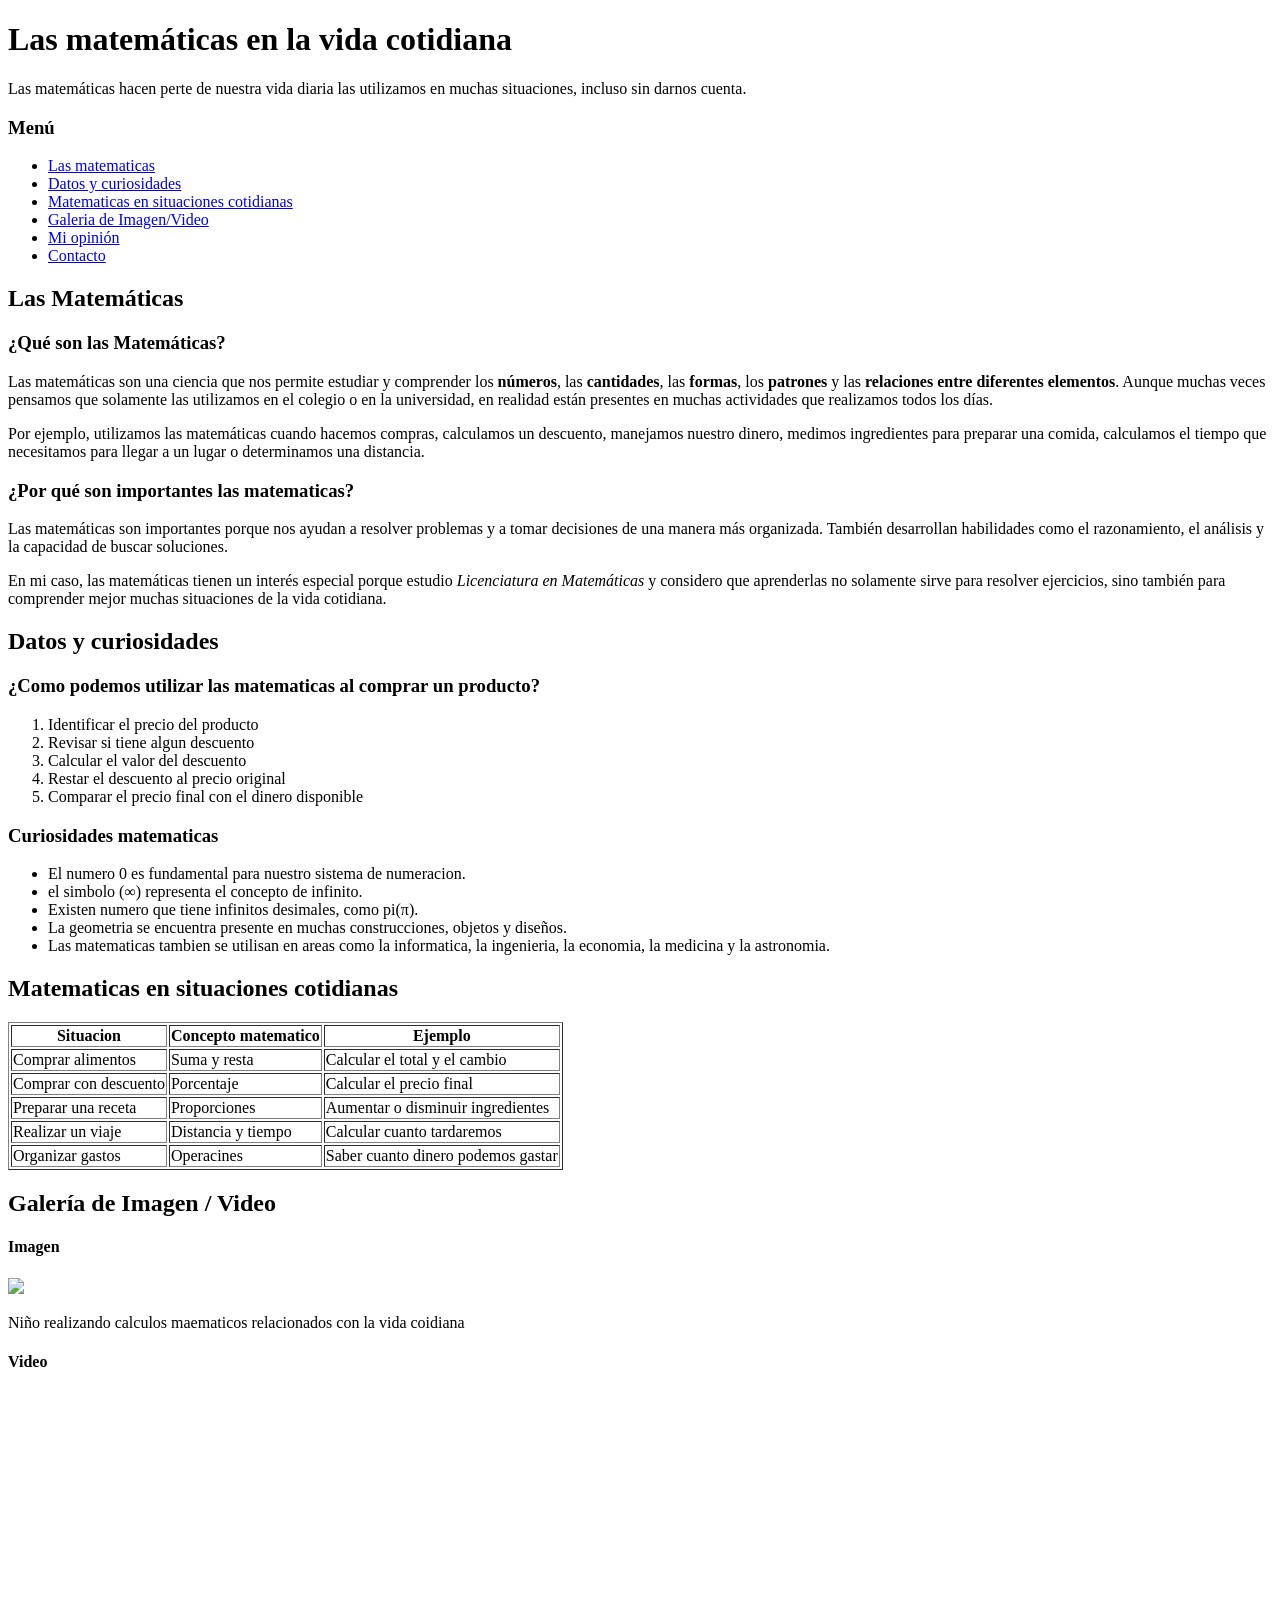
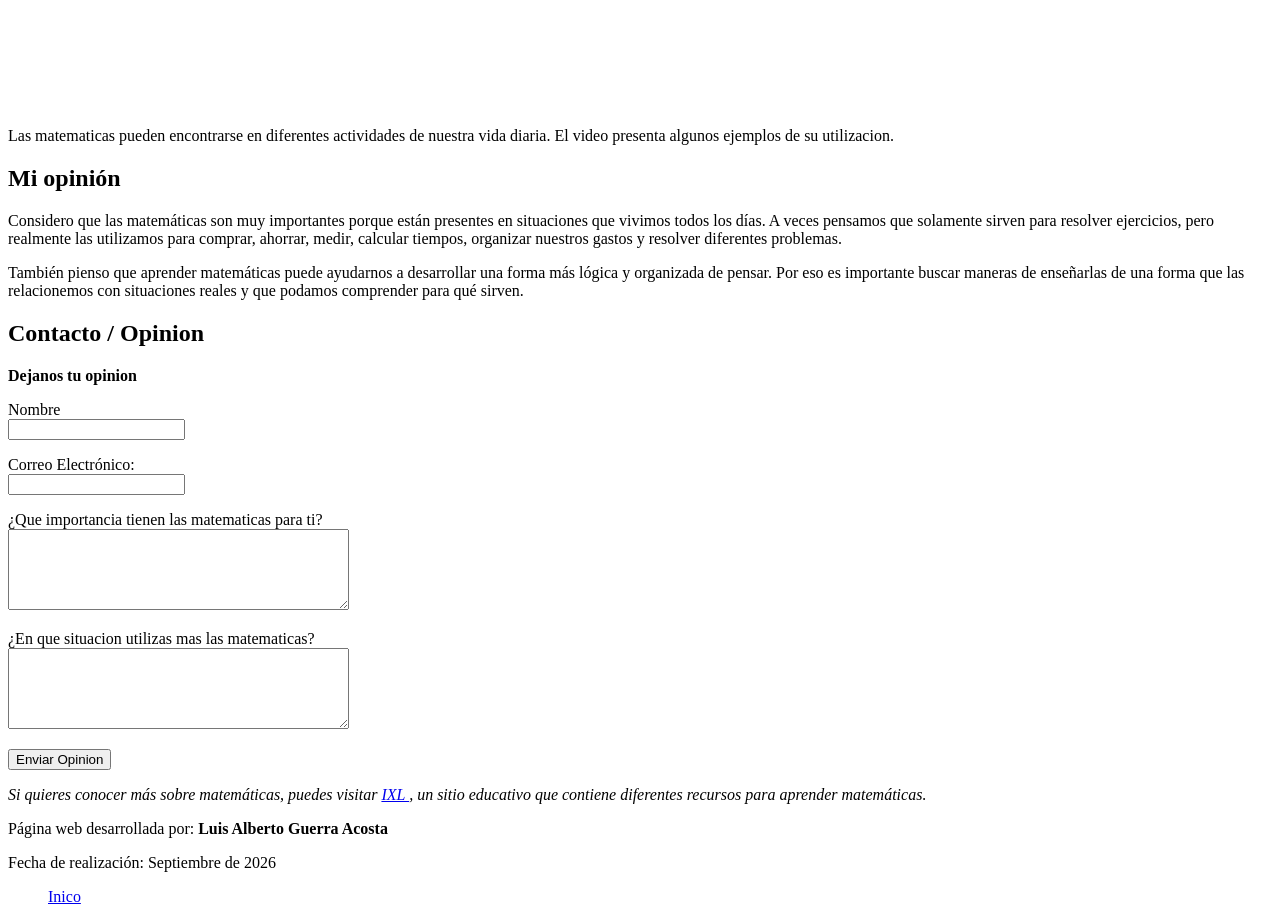
==== index.html @ f4618cf6 "primer commit en git" ====
<!DOCTYPE html>
<html lang="es">
<head>
    <meta charset="UTF-8">
    <meta name="viewport" content="width=device-width, initial-scale=1.0">
    <title>Las matemáticas en la vida cotidiana</title>
</head>
<body>

    <header>
        <section id="inicio"></section>
        <h1>Las matemáticas en la vida cotidiana</h1>
        <p>Las matemáticas hacen perte de nuestra vida diaria  las utilizamos en muchas situaciones, incluso sin darnos cuenta.</p>
    </section>
    </header>

    <h3>Menú</h3>
    <nav>
        <ul>
            <li><a href="#matematicas">Las matematicas</a></li>
            <li><a href="#datos-curiosidades">Datos y curiosidades</a></li>
            <li><a href="#situaciones-cotidianas">Matematicas en situaciones cotidianas</a></li>
            <li><a href="#galeria">Galeria de Imagen/Video</a></li>
            <li><a href="#opinion">Mi opinión</a></li>
            <li><a href="#contacto">Contacto</a></li>
        </ul>
    </nav>

    <main>

        <section id="matematicas">
            <h2>Las Matemáticas</h2>
            <h3>¿Qué son las Matemáticas?</h3>
            <p>
                Las matemáticas son una ciencia que nos permite estudiar y comprender los <strong>números</strong>, las <strong>cantidades</strong>, las <strong>formas</strong>, los <strong>patrones</strong> y las <strong>relaciones entre diferentes elementos</strong>. Aunque muchas veces pensamos que solamente las utilizamos en el colegio o en la universidad, en realidad están presentes en muchas actividades que realizamos todos los días. 
            </p>
            <p>
                Por ejemplo, utilizamos las matemáticas cuando hacemos compras, calculamos un descuento, manejamos nuestro dinero, medimos ingredientes para preparar una comida, calculamos el tiempo que necesitamos para llegar a un lugar o determinamos una distancia.
            </p>
            <h3>¿Por qué son importantes las matematicas?</h3>
            <p>
                Las matemáticas son importantes porque nos ayudan a resolver problemas y a tomar decisiones de una manera más organizada. También desarrollan habilidades como el razonamiento, el análisis y la capacidad de buscar soluciones.
            </p>
            <p>
                En mi caso, las matemáticas tienen un interés especial porque estudio <em>Licenciatura en Matemáticas</em> y considero que aprenderlas no solamente sirve para resolver ejercicios, sino también para comprender mejor muchas situaciones de la vida cotidiana.
            </p>
        </section>

        <section id="datos-curiosidades">
            <h2>Datos y curiosidades</h2>
            
            <h3>¿Como podemos utilizar las matematicas al comprar un producto?</h3>
            <ol>
                <li>Identificar el precio del producto</li>
                <li>Revisar si tiene algun descuento</li>
                <li>Calcular el valor del descuento</li>
                <li>Restar el descuento al precio original</li>
                <li>Comparar el precio final con el dinero disponible</li>
            </ol>

            <h3>Curiosidades matematicas</h3>
            <ul>
                <li>El numero 0 es fundamental para nuestro sistema de numeracion.</li>
                <li>el simbolo (∞) representa el concepto de infinito. </li>
                <li>Existen numero que tiene infinitos desimales, como pi(π).</li>
                <li>La geometria se encuentra presente en muchas construcciones, objetos y diseños.</li>
                <li>Las matematicas tambien se utilisan en areas como la informatica, la ingenieria, la economia, la medicina y la astronomia.</li>
            </ul>
        </section>

        <section id="situaciones-cotidianas">
            <h2>Matematicas en situaciones cotidianas</h2>
            <table border="1">
                <thead>
                    <tr>
                        <th>Situacion</th>
                        <th>Concepto matematico</th>
                        <th>Ejemplo</th>
                    </tr>
                </thead>
                <tbody>
                    <tr>
                        <td>Comprar alimentos</td>
                        <td>Suma y resta</td>
                        <td>Calcular el total y el cambio</td>
                    </tr>
                    <tr>
                        <td>Comprar con descuento</td>
                        <td>Porcentaje</td>
                        <td>Calcular el precio final</td>
                    </tr>
                    <tr>
                        <td>Preparar una receta</td>
                        <td>Proporciones</td>
                        <td>Aumentar o disminuir ingredientes</td>
                    </tr>
                    <tr>
                        <td>Realizar un viaje</td>
                        <td>Distancia y tiempo</td>
                        <td>Calcular cuanto tardaremos</td>
                    </tr>
                    <tr>
                        <td>Organizar gastos</td>
                        <td>Operacines</td>
                        <td>Saber cuanto dinero podemos gastar</td>
                    </tr>
                </tbody>
            </table>
        </section>
        
        <section id="galeria">
            <h2>Galería de Imagen / Video</h2>
            <h4>Imagen</h4>
            <img src="https://encrypted-tbn0.gstatic.com/images?q=tbn:ANd9GcQTBYjek2lOp3gdE9BRuTUrWnIwNMFb_z7ksllYJTNccIp-qFs8Zt4DEMI&s=10">
            <p>Niño realizando calculos maematicos relacionados con la vida coidiana</p>
            <h4>Video</h4>
            <iframe width="560" height="315" src="https://www.youtube.com/embed/IdCP6RiQa4k?si=RLOmtz_naejGsRRT" title="YouTube video player" frameborder="0" allow="accelerometer; autoplay; clipboard-write; encrypted-media; gyroscope; picture-in-picture; web-share" referrerpolicy="strict-origin-when-cross-origin" allowfullscreen></iframe>
            <p>Las matematicas pueden encontrarse en diferentes actividades de nuestra vida diaria. El video presenta algunos ejemplos de su utilizacion.</p>

            
        </section>

        <section id="opinion">
            <h2>Mi opinión</h2>
            <p>Considero que las matemáticas son muy importantes porque están presentes en situaciones que vivimos todos los días. A veces pensamos que solamente sirven para resolver ejercicios, pero realmente las utilizamos para comprar, ahorrar, medir, calcular tiempos, organizar nuestros gastos y resolver diferentes problemas.</p>
            <p>También pienso que aprender matemáticas puede ayudarnos a desarrollar una forma más lógica y organizada de pensar. Por eso es importante buscar maneras de enseñarlas de una forma que las relacionemos con situaciones reales y que podamos comprender para qué sirven.</p>
        </section>

        <section id="contacto">
            <h2>Contacto / Opinion</h2>
            <p><strong>Dejanos tu opinion</strong></p>
            
            <form action="#" method="POST">
                <p>
                    <label for="usuario-nombre">Nombre</label><br>
                    <input type="text" id="usuario-nombre" name="usuario-nombre" required>
                </p>
                
                <p>
                    <label for="usuario-correo">Correo Electrónico:</label><br>
                    <input type="email" id="usuario-correo" name="usuario-correo" required>
                </p>
                
                <p>
                    <label for="usuario-opinion">¿Que importancia tienen las matematicas para ti?</label><br>
                    <textarea id="usuario-opinion" name="usuario-opinion" rows="5" cols="40" required></textarea>
                </p>

                <p>
                    <label for="usuario-opinion">¿En que situacion utilizas mas las matematicas?</label><br>
                    <textarea id="usuario-opinion" name="usuario-opinion" rows="5" cols="40" required></textarea>
                </p>
                
                <p>
                    <button type="submit">Enviar Opinion</button>
                </p>
            </form>
            <p><em>
                Si quieres conocer más sobre matemáticas, puedes visitar
                <a href="https://www.google.com/aclk?sa=L&pf=1&ai=DChsSEwihm6H0r4yXAxVHnloFHTjuHoEYACICCAEQAhoCdnU&co=1&ase=2&gclid=EAIaIQobChMIoZuh9K-MlwMVR55aBR047h6BEAAYASAAEgJ6L_D_BwE&cid=[base64]&cce=2&category=acrcp_v1_32&sig=AOD64_2_g6_I3vc7ZQP6vCW3dTwSYPIGlg&q&nis=4&adurl=https://la.ixl.com/?partner%3Dgoogle%26campaign%3D1451473666%26adGroup%3D55382888566%26gad_source%3D1%26gad_campaignid%3D1451473666%26gbraid%3D0AAAAADrr3AqiEtI-cQdWERj9fUlDbMawE%26gclid%3DEAIaIQobChMIoZuh9K-MlwMVR55aBR047h6BEAAYASAAEgJ6L_D_BwE&ved=2ahUKEwjs9pv0r4yXAxViSDABHdmYBlwQ0Qx6BAgaEAE" target="_blank">
                    IXL
                </a>,
                un sitio educativo que contiene diferentes recursos para
                aprender matemáticas.
            </em></p>
        </section>

    </main>

    <footer>
        <p>Página web desarrollada por: <strong>Luis Alberto Guerra Acosta</strong></p>
        <p>Fecha de realización: Septiembre de 2026</p>
    </footer>

    <nav>
        <ul>
            <a href="#inicio">Inico</a>
        </ul>
    </nav>
</body>
</html>
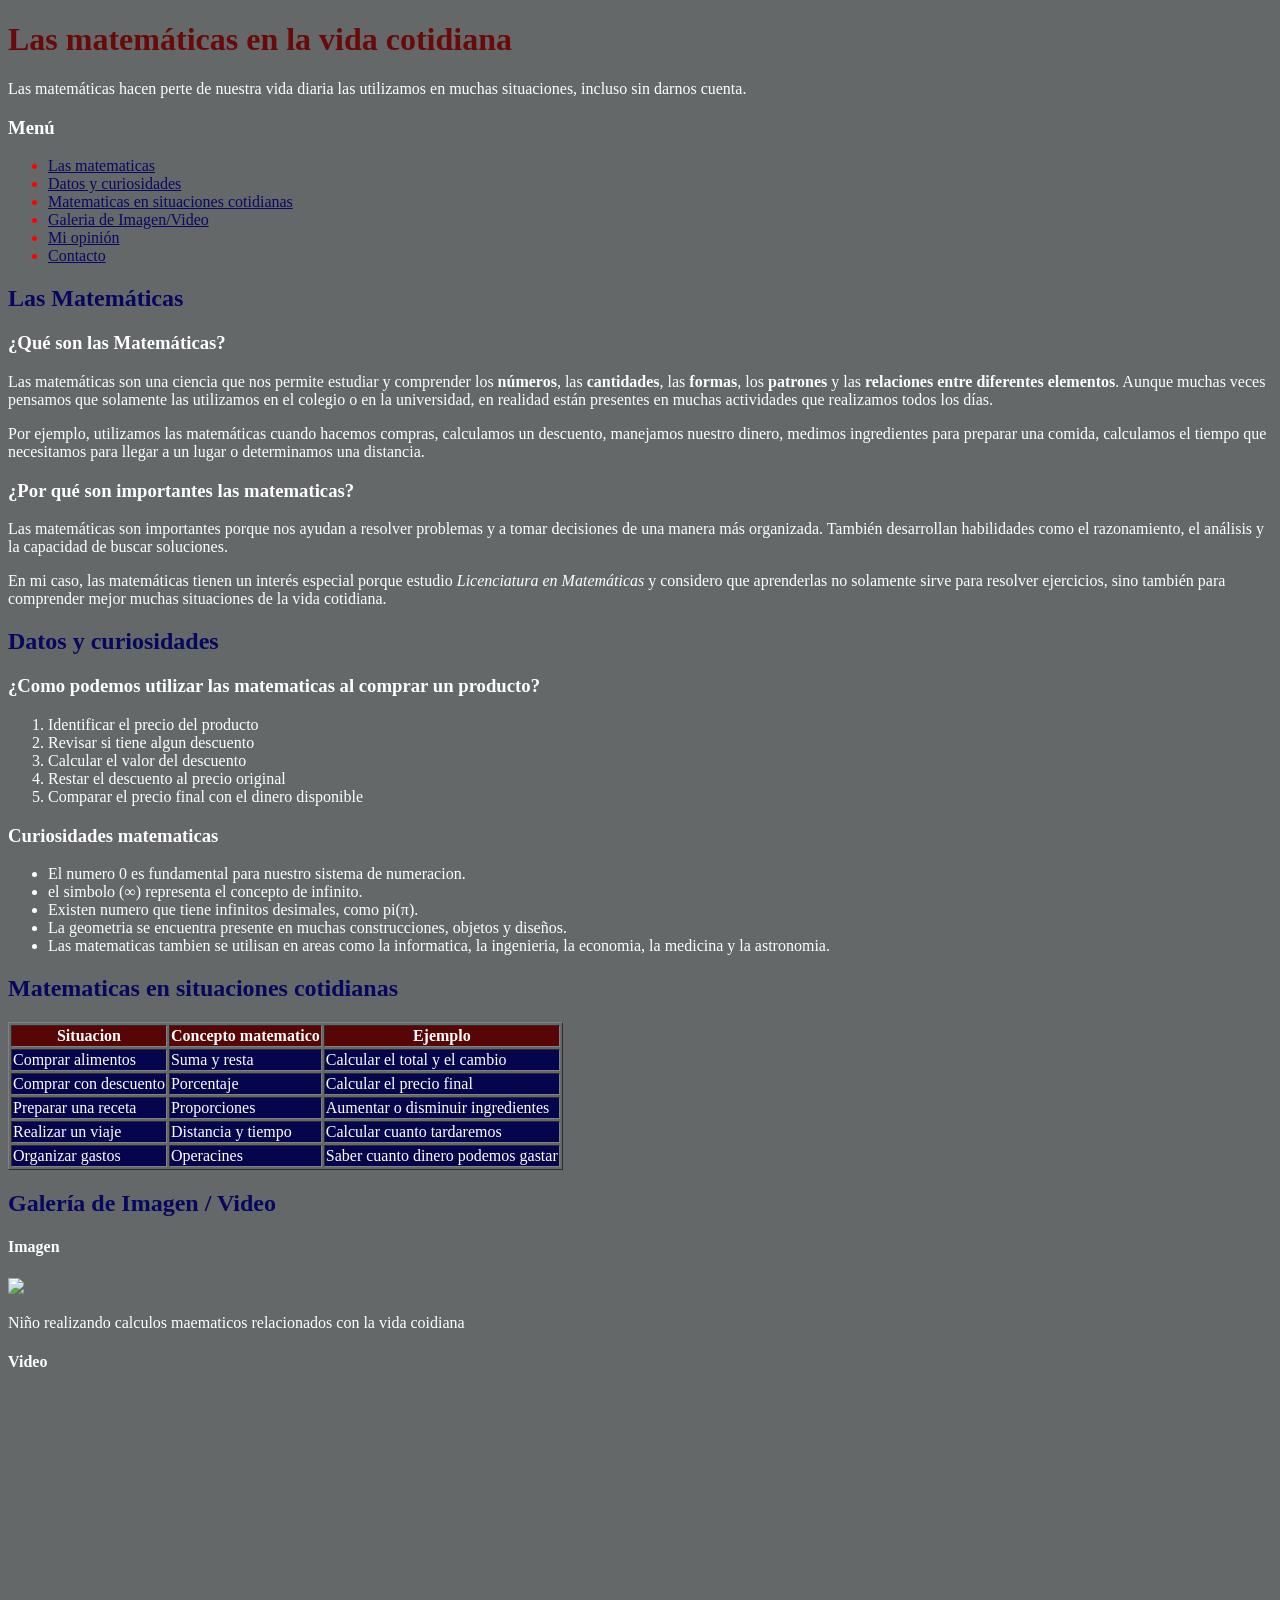
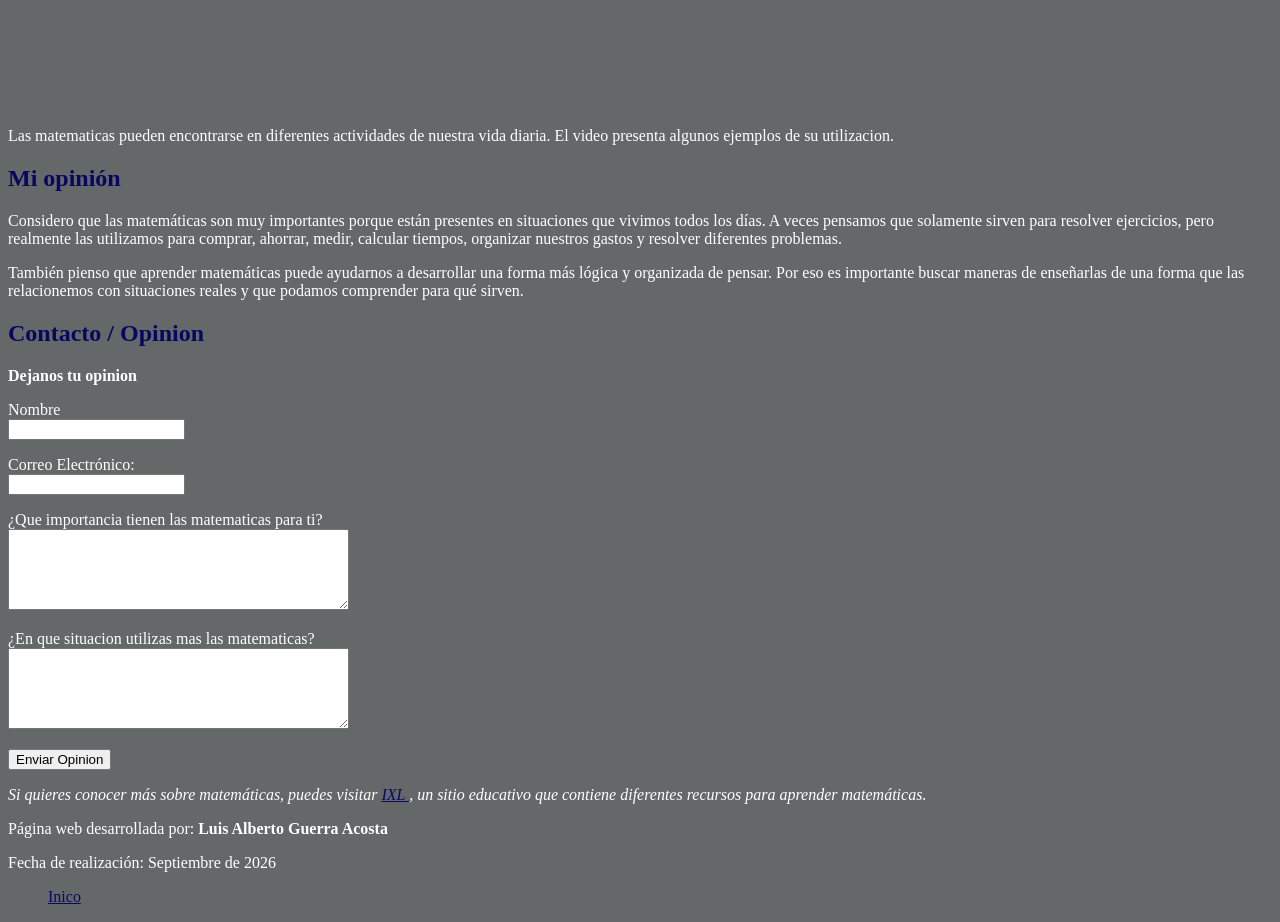
==== commit 6974df4b: "pagina con cambio de colores en css" ====
--- a/index.html
+++ b/index.html
@@ -3,6 +3,7 @@
 <head>
     <meta charset="UTF-8">
     <meta name="viewport" content="width=device-width, initial-scale=1.0">
+    <link rel="stylesheet" href="style/sheet.css">
     <title>Las matemáticas en la vida cotidiana</title>
 </head>
 <body>
--- a/style/sheet.css
+++ b/style/sheet.css
@@ -0,0 +1,26 @@
+body {
+    background-color: rgb(100, 104, 105);
+    color: white;
+}
+
+nav {
+    color:rgb(255, 0, 0)
+}
+    a {
+        color: rgb(10, 9, 99)
+}
+
+h1 {
+    color: rgb(105, 10, 10);
+}
+h2{
+    color: rgb(7, 7, 95);
+}
+
+thead {
+    background-color: rgb(88, 5, 5);
+}
+
+tbody {
+    background-color: rgb(5, 5, 78);
+}
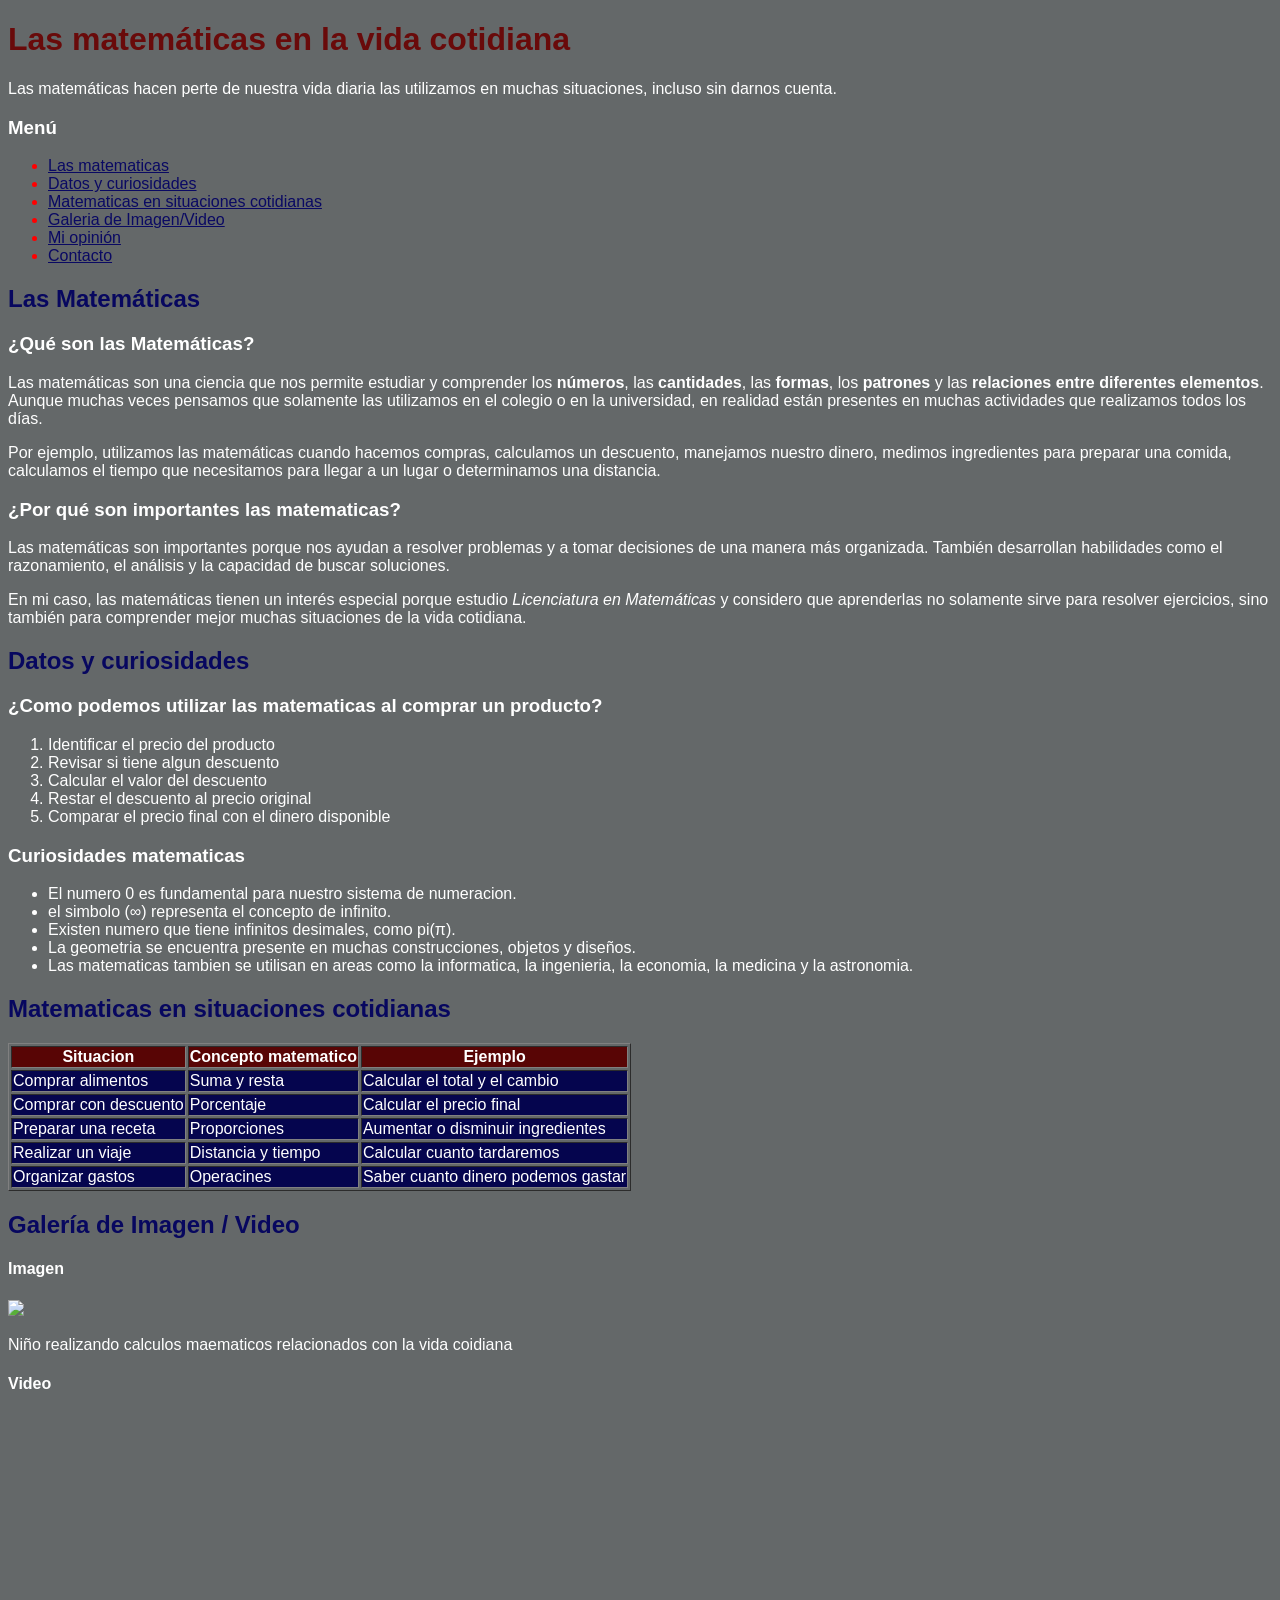
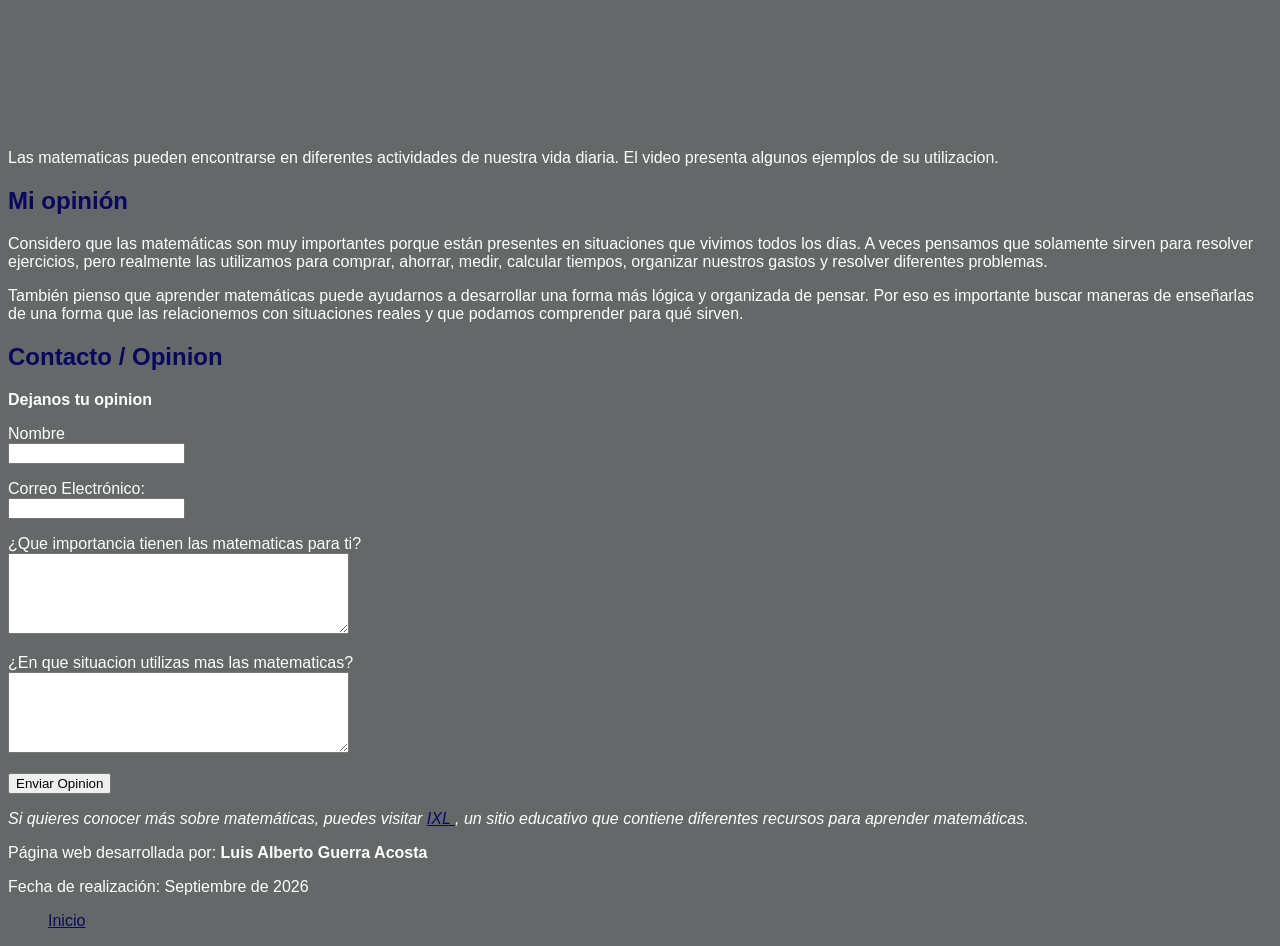
==== commit ddc7a960: "las matematicas" ====
--- a/index.html
+++ b/index.html
@@ -175,7 +175,7 @@
 
     <nav>
         <ul>
-            <a href="#inicio">Inico</a>
+            <a href="#inicio">Inicio</a>
         </ul>
     </nav>
 </body>
--- a/style/sheet.css
+++ b/style/sheet.css
@@ -1,6 +1,7 @@
 body {
     background-color: rgb(100, 104, 105);
     color: white;
+    font-family: Arial, Helvetica, sans-serif;
 }
 
 nav {
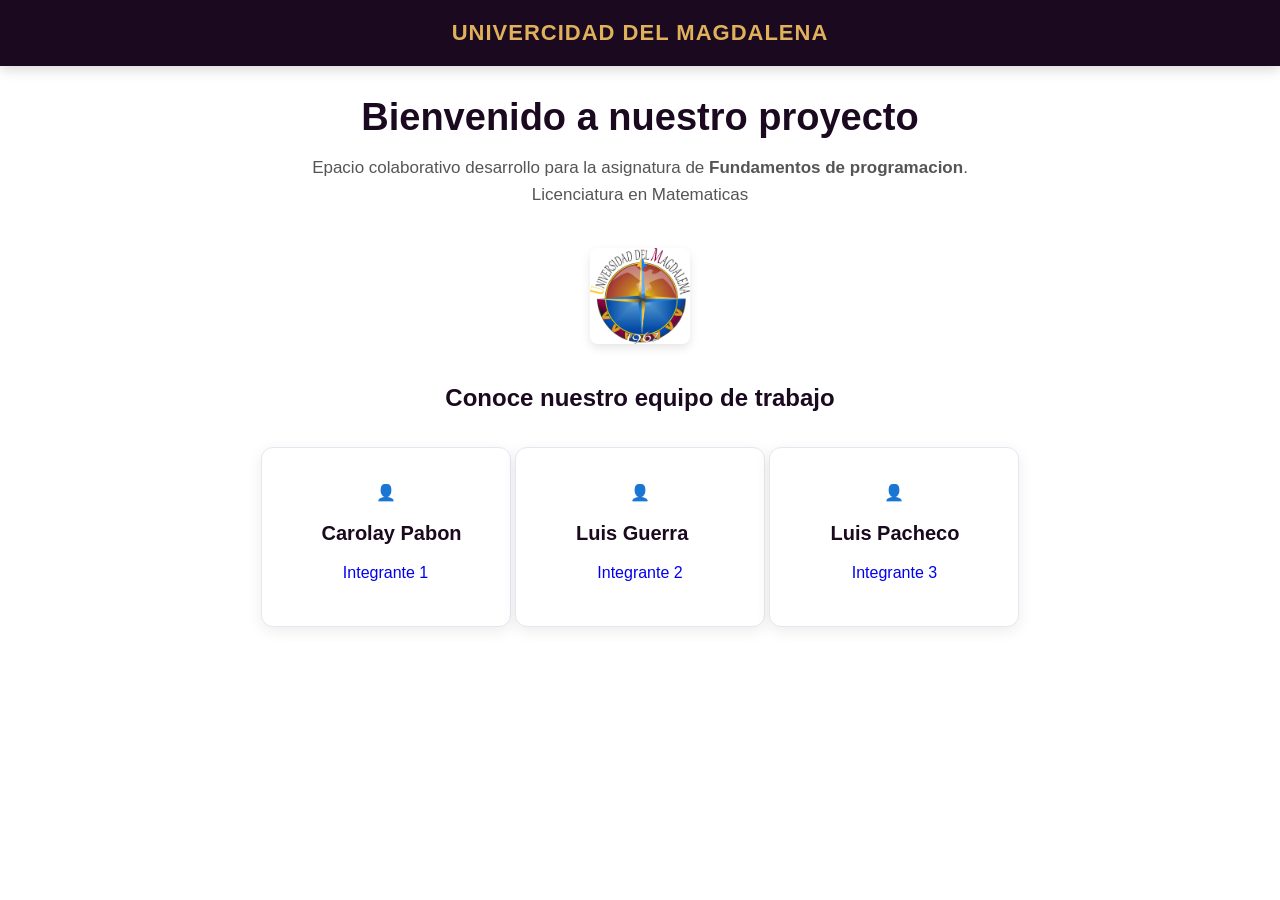
==== commit 8a43f89d: "guardo archivos antes de cambiar de rama" ====
--- a/index.html
+++ b/index.html
@@ -1,182 +1,49 @@
 <!DOCTYPE html>
 <html lang="es">
-<head>
-    <meta charset="UTF-8">
-    <meta name="viewport" content="width=device-width, initial-scale=1.0">
-    <link rel="stylesheet" href="style/sheet.css">
-    <title>Las matemáticas en la vida cotidiana</title>
-</head>
-<body>
+    <head>
+         <meta charset="UTF-8">
+         <meta name="viewport" content="width=device-width, initial-scale=1.0">
+         <title>Proyecto en colaboracion</title>
+         <link rel="stylesheet" href="estilos.css">
+        <nav class="nav-portada">
+            <div class="bloque-logo">
+                <a href="index.html" class="link-logo">Univercidad del Magdalena</a>
+         </div>
+        </nav>
+    </head>
+    <body class="body-portada">
+            <header class="hero-portada">
+                <h1 class="titulo-principal"> Bienvenido a nuestro proyecto</h1>
+                <p class="subtitulo-principal">
+                    Epacio colaborativo desarrollo para la asignatura de <strong>Fundamentos de programacion</strong>.<br>
+                    Licenciatura en Matematicas
+                </p>
+            </header>
+                <img src="imag/Escudo_unimag_sm.png" class="menu-icono" alt="">
+        <main class="seccion-integrantes">
+                 <h2 class="titulo-bloque">Conoce nuestro equipo de trabajo</h2>
 
-    <header>
-        <section id="inicio"></section>
-        <h1>Las matemáticas en la vida cotidiana</h1>
-        <p>Las matemáticas hacen perte de nuestra vida diaria  las utilizamos en muchas situaciones, incluso sin darnos cuenta.</p>
-    </section>
-    </header>
+            <div class="grid-targetas">
+                <a href="matematicas.html" class="tarjeta-individual">
+                    <div class="icono-targeta">👤</div>
+                     <h3>Carolay Pabon</h3>
+                    <span class="btn-targeta">Integrante 1</span>
+                 </a> 
 
-    <h3>Menú</h3>
-    <nav>
-        <ul>
-            <li><a href="#matematicas">Las matematicas</a></li>
-            <li><a href="#datos-curiosidades">Datos y curiosidades</a></li>
-            <li><a href="#situaciones-cotidianas">Matematicas en situaciones cotidianas</a></li>
-            <li><a href="#galeria">Galeria de Imagen/Video</a></li>
-            <li><a href="#opinion">Mi opinión</a></li>
-            <li><a href="#contacto">Contacto</a></li>
-        </ul>
-    </nav>
+                <a href="las-matematicas.html" class="tarjeta-individual">
+                    <div class="icono-targeta">👤</div>
+                    <h3>Luis Guerra</h3>
+                    <span class="btn-targeta">Integrante 2</span>
+                 </a> 
 
-    <main>
+                <a href="luispacheco.html" class="tarjeta-individual">
+                    <div class="icono-targeta">👤</div>
+                    <h3>Luis Pacheco</h3>
+                    <span class="btn-targeta">Integrante 3</span>
+                </a> 
+             </div>
 
-        <section id="matematicas">
-            <h2>Las Matemáticas</h2>
-            <h3>¿Qué son las Matemáticas?</h3>
-            <p>
-                Las matemáticas son una ciencia que nos permite estudiar y comprender los <strong>números</strong>, las <strong>cantidades</strong>, las <strong>formas</strong>, los <strong>patrones</strong> y las <strong>relaciones entre diferentes elementos</strong>. Aunque muchas veces pensamos que solamente las utilizamos en el colegio o en la universidad, en realidad están presentes en muchas actividades que realizamos todos los días. 
-            </p>
-            <p>
-                Por ejemplo, utilizamos las matemáticas cuando hacemos compras, calculamos un descuento, manejamos nuestro dinero, medimos ingredientes para preparar una comida, calculamos el tiempo que necesitamos para llegar a un lugar o determinamos una distancia.
-            </p>
-            <h3>¿Por qué son importantes las matematicas?</h3>
-            <p>
-                Las matemáticas son importantes porque nos ayudan a resolver problemas y a tomar decisiones de una manera más organizada. También desarrollan habilidades como el razonamiento, el análisis y la capacidad de buscar soluciones.
-            </p>
-            <p>
-                En mi caso, las matemáticas tienen un interés especial porque estudio <em>Licenciatura en Matemáticas</em> y considero que aprenderlas no solamente sirve para resolver ejercicios, sino también para comprender mejor muchas situaciones de la vida cotidiana.
-            </p>
-        </section>
+        </main>
 
-        <section id="datos-curiosidades">
-            <h2>Datos y curiosidades</h2>
-            
-            <h3>¿Como podemos utilizar las matematicas al comprar un producto?</h3>
-            <ol>
-                <li>Identificar el precio del producto</li>
-                <li>Revisar si tiene algun descuento</li>
-                <li>Calcular el valor del descuento</li>
-                <li>Restar el descuento al precio original</li>
-                <li>Comparar el precio final con el dinero disponible</li>
-            </ol>
-
-            <h3>Curiosidades matematicas</h3>
-            <ul>
-                <li>El numero 0 es fundamental para nuestro sistema de numeracion.</li>
-                <li>el simbolo (∞) representa el concepto de infinito. </li>
-                <li>Existen numero que tiene infinitos desimales, como pi(π).</li>
-                <li>La geometria se encuentra presente en muchas construcciones, objetos y diseños.</li>
-                <li>Las matematicas tambien se utilisan en areas como la informatica, la ingenieria, la economia, la medicina y la astronomia.</li>
-            </ul>
-        </section>
-
-        <section id="situaciones-cotidianas">
-            <h2>Matematicas en situaciones cotidianas</h2>
-            <table border="1">
-                <thead>
-                    <tr>
-                        <th>Situacion</th>
-                        <th>Concepto matematico</th>
-                        <th>Ejemplo</th>
-                    </tr>
-                </thead>
-                <tbody>
-                    <tr>
-                        <td>Comprar alimentos</td>
-                        <td>Suma y resta</td>
-                        <td>Calcular el total y el cambio</td>
-                    </tr>
-                    <tr>
-                        <td>Comprar con descuento</td>
-                        <td>Porcentaje</td>
-                        <td>Calcular el precio final</td>
-                    </tr>
-                    <tr>
-                        <td>Preparar una receta</td>
-                        <td>Proporciones</td>
-                        <td>Aumentar o disminuir ingredientes</td>
-                    </tr>
-                    <tr>
-                        <td>Realizar un viaje</td>
-                        <td>Distancia y tiempo</td>
-                        <td>Calcular cuanto tardaremos</td>
-                    </tr>
-                    <tr>
-                        <td>Organizar gastos</td>
-                        <td>Operacines</td>
-                        <td>Saber cuanto dinero podemos gastar</td>
-                    </tr>
-                </tbody>
-            </table>
-        </section>
-        
-        <section id="galeria">
-            <h2>Galería de Imagen / Video</h2>
-            <h4>Imagen</h4>
-            <img src="https://encrypted-tbn0.gstatic.com/images?q=tbn:ANd9GcQTBYjek2lOp3gdE9BRuTUrWnIwNMFb_z7ksllYJTNccIp-qFs8Zt4DEMI&s=10">
-            <p>Niño realizando calculos maematicos relacionados con la vida coidiana</p>
-            <h4>Video</h4>
-            <iframe width="560" height="315" src="https://www.youtube.com/embed/IdCP6RiQa4k?si=RLOmtz_naejGsRRT" title="YouTube video player" frameborder="0" allow="accelerometer; autoplay; clipboard-write; encrypted-media; gyroscope; picture-in-picture; web-share" referrerpolicy="strict-origin-when-cross-origin" allowfullscreen></iframe>
-            <p>Las matematicas pueden encontrarse en diferentes actividades de nuestra vida diaria. El video presenta algunos ejemplos de su utilizacion.</p>
-
-            
-        </section>
-
-        <section id="opinion">
-            <h2>Mi opinión</h2>
-            <p>Considero que las matemáticas son muy importantes porque están presentes en situaciones que vivimos todos los días. A veces pensamos que solamente sirven para resolver ejercicios, pero realmente las utilizamos para comprar, ahorrar, medir, calcular tiempos, organizar nuestros gastos y resolver diferentes problemas.</p>
-            <p>También pienso que aprender matemáticas puede ayudarnos a desarrollar una forma más lógica y organizada de pensar. Por eso es importante buscar maneras de enseñarlas de una forma que las relacionemos con situaciones reales y que podamos comprender para qué sirven.</p>
-        </section>
-
-        <section id="contacto">
-            <h2>Contacto / Opinion</h2>
-            <p><strong>Dejanos tu opinion</strong></p>
-            
-            <form action="#" method="POST">
-                <p>
-                    <label for="usuario-nombre">Nombre</label><br>
-                    <input type="text" id="usuario-nombre" name="usuario-nombre" required>
-                </p>
-                
-                <p>
-                    <label for="usuario-correo">Correo Electrónico:</label><br>
-                    <input type="email" id="usuario-correo" name="usuario-correo" required>
-                </p>
-                
-                <p>
-                    <label for="usuario-opinion">¿Que importancia tienen las matematicas para ti?</label><br>
-                    <textarea id="usuario-opinion" name="usuario-opinion" rows="5" cols="40" required></textarea>
-                </p>
-
-                <p>
-                    <label for="usuario-opinion">¿En que situacion utilizas mas las matematicas?</label><br>
-                    <textarea id="usuario-opinion" name="usuario-opinion" rows="5" cols="40" required></textarea>
-                </p>
-                
-                <p>
-                    <button type="submit">Enviar Opinion</button>
-                </p>
-            </form>
-            <p><em>
-                Si quieres conocer más sobre matemáticas, puedes visitar
-                <a href="https://www.google.com/aclk?sa=L&pf=1&ai=DChsSEwihm6H0r4yXAxVHnloFHTjuHoEYACICCAEQAhoCdnU&co=1&ase=2&gclid=EAIaIQobChMIoZuh9K-MlwMVR55aBR047h6BEAAYASAAEgJ6L_D_BwE&cid=[base64]&cce=2&category=acrcp_v1_32&sig=AOD64_2_g6_I3vc7ZQP6vCW3dTwSYPIGlg&q&nis=4&adurl=https://la.ixl.com/?partner%3Dgoogle%26campaign%3D1451473666%26adGroup%3D55382888566%26gad_source%3D1%26gad_campaignid%3D1451473666%26gbraid%3D0AAAAADrr3AqiEtI-cQdWERj9fUlDbMawE%26gclid%3DEAIaIQobChMIoZuh9K-MlwMVR55aBR047h6BEAAYASAAEgJ6L_D_BwE&ved=2ahUKEwjs9pv0r4yXAxViSDABHdmYBlwQ0Qx6BAgaEAE" target="_blank">
-                    IXL
-                </a>,
-                un sitio educativo que contiene diferentes recursos para
-                aprender matemáticas.
-            </em></p>
-        </section>
-
-    </main>
-
-    <footer>
-        <p>Página web desarrollada por: <strong>Luis Alberto Guerra Acosta</strong></p>
-        <p>Fecha de realización: Septiembre de 2026</p>
-    </footer>
-
-    <nav>
-        <ul>
-            <a href="#inicio">Inicio</a>
-        </ul>
-    </nav>
-</body>
+    </body>
 </html>
--- a/estilos.css
+++ b/estilos.css
@@ -0,0 +1,535 @@
+* {
+    padding: 0;
+    margin: 0;
+    box-sizing: border-box;
+    text-decoration: none;
+    list-style: none;
+}
+
+body {
+    font-family: Arial, Helvetica, sans-serif;
+}
+
+.container {
+    max-width: 1200px;
+    margin: 0 auto;
+}
+
+.container {
+    min-height: 80px;
+    background: linear-gradient(
+        90deg,
+        rgb(2, 3, 82) 0%,
+        rgba(66, 2, 2, 0.89) 70%
+
+    );
+}
+
+.menu {
+    position: absolute;
+    top: 10px;
+    left: 0;
+    right: 0;
+    display: flex;
+    align-items: center;
+    justify-content: space-between;
+}
+
+.logo {
+    padding-left: 10px;
+    font-size: 25px;
+    color: white;
+    text-transform: uppercase;
+    font-weight: bold;
+    transition: color 0.3s ease;
+}
+.logo:hover {
+    color: goldenrod;
+}
+
+.menu .navbar ul li {
+position: relative;
+float: left;
+}
+
+.menu .navbar ul li a {
+    font-size: 18px;
+    padding: 20px;
+    color: white;
+    display: block;
+    font-weight: bold;
+}
+
+.menu .navbar ul li a:hover {
+    color: goldenrod;
+}
+
+#menu {
+    display: none;
+}
+
+.menu-icono {
+    width: 100px;
+}
+
+.menu label {
+    cursor: pointer;
+    display: none;
+}
+
+
+h1 {
+    margin: 40px auto 20px auto;
+    text-align: center;
+    }
+
+h2 {
+    text-align: center !important;
+    margin: 30px auto 15px auto;
+    padding: 0 20px !important;
+    font-size: 24px !important;
+    float: none;
+    clear: both !important;
+}
+
+    .p1 .p2, h3, p {
+        display: block !important;
+        float: none !important;
+        clear: both !important;
+        margin: 15px auto !important;
+        padding-left: 35px;
+        padding-right: 20px;
+        max-width: 900px !important;
+        text-align: justify !important;
+        line-height:  1.6 !important;
+    }
+
+@media(max-width:991px) {
+    .container {
+        min-height: 70px;
+    }
+
+    .menu {
+        top: 0;
+        padding: 20px;
+    }
+
+    .menu label {
+        display: initial;
+    }
+
+    .menu .navbar {
+        position: absolute;
+        top: 100%;
+        left: 0;
+        right: 0;
+        background: linear-gradient(
+        90deg,
+        rgb(2, 3, 82) 0%,
+        rgba(66, 2, 2, 0.89) 70%
+
+    );
+    display: none;
+    }
+
+    .menu .navbar ul li {
+        width: 100%;
+    }
+    #menu:checked ~ .navbar {
+        display: initial;
+    }
+}
+
+.list-container {
+    display: block !important;
+    margin: 15px auto !important;
+    padding-left: 70px;
+    padding-right: 20px;
+    text-align: left !important;
+    max-width: 900px !important;
+}
+
+ol.list-container li {
+    list-style: decimal outside !important;
+}
+
+ul.list-container li {
+    list-style: disc outside !important;
+}
+
+.list-container li {
+    float: none !important;
+    display: list-item !important;
+    list-style-position: outside !important;
+    padding: 8px 0 !important;
+    color: black !important;
+    font-size: 16px !important;
+}
+
+table {
+    width: 100% !important;
+    max-width: 900px !important;
+    margin: 30px auto !important;
+    border-collapse: collapse !important;
+    font-size: 16px !important !important;
+    background-color: white !important;
+}
+
+th {
+    background-color: #2c1630 !important;
+    color: white !important;
+    font-weight: bold !important;
+    padding: 12px 15px !important;
+    text-align: center !important;
+}
+
+tr td {
+    padding: 10px 15px !important;
+    border-bottom: 1px solid #cccccc !important;
+    color: #000000 !important;
+    text-align: center !important;
+}
+
+tr:hover {
+    background-color: #f5f5f5 !important;
+}
+
+body > h4 {
+    display: block !important;
+    float: none !important;
+    clear: both !important;
+    margin: 30px auto 10px auto !important;
+    text-align: center !important;
+    font-size: 22px !important;
+    color: #111111 !important;
+}
+
+body > img {
+    display: block !important;
+    float: none !important;
+    max-width: 100% !important;
+    height: auto !important;
+    margin: 15px auto !important;
+    border-radius: 8px !important;
+    box-shadow: 0 4px 10px rgba(0, 0, 0, 0.1) !important;
+}
+
+body > iframe {
+    display: block !important;
+    float: none !important;
+    max-width: 100% !important;
+    margin: 15px auto 30px auto !important;
+    border-radius: 8px !important;
+    box-shadow: 0 4px 10px rgba(0, 0, 0, 0.1) !important;
+}
+
+body > .p-container {
+    display: block !important;
+    float: none !important;
+    clear: both !important;
+    margin: 10px auto 35px auto !important;
+    padding: 0 20px !important;
+    max-width: 800px !important;
+    text-align: center !important;
+    color: #222222 !important;
+    font-size: 16px !important;
+}
+
+section {
+    display: block;
+    max-width: 650px;
+    margin: 40px auto;
+    padding: 25px;
+    background-color: #fcfcfc;
+    border-radius: 8px;
+    box-shadow: 0 4px 12px rgba(0, 0, 0, 0.5);
+}
+
+section h2 {
+    text-align: center;
+    margin-bottom: 20px;
+}
+
+section label {
+    font-weight: bold;
+    color: #2c1630;
+    display: inline-block;
+    margin-bottom: 8px;
+}
+
+section input[type="text"],
+section input[type="email"],
+section textarea {
+    width: 100%;
+    padding: 10px;
+    margin-top: 4px;
+    margin-bottom: 15px;
+    border: 1px solid #cccccc;
+    border-radius: 4px;
+    font-size: 15px;
+    box-sizing: border-box;
+}
+
+section textarea {
+resize: vertical;
+}
+
+section button[type="submit"] {
+    display: block;
+    width: 100%;
+    background-color: #2c1630;
+    color: white;
+    padding: 12px;
+    font-size: 16px;
+    font-weight: bold;
+    border: none;
+    border-radius: 4p;
+    cursor: pointer;
+    transition: background-color 0.3s ease;
+}
+
+section button[type="submit"]:hover {
+    groun-color: boldenrod;
+}
+
+footer {
+    display: block;
+    clear: both;
+    text-align: center;
+    padding: 20px 0;
+    margin-top: 50px;
+    border-top: 1px solid #e0e0e0;
+    color: #55555;
+    font-size: 14px;
+}
+
+.container-opinion {
+    max-width: 800px;
+    margin: 50px auto;
+    padding: 40px;
+    background-color: #ffffff;
+    border-radius: 12px;
+    box-shadow: 0 4px 20px rgba(0, 0, 0, 0.5);
+    border-left: 5px solid #2c1630;
+}
+
+.frase-destacada {
+    font-size: 20px;
+    font-style: italic;
+    color: #2c1630;
+    margin: 25px 0;
+    padding-left: 15px;
+    border-left: 3px;
+    line-height: 1.4;
+}
+
+.parrafo-opinion {
+    font-size: 16px;
+    color: #222222;
+    line-height: 1.7;
+    margin-bottom: 20px;
+    text-align: justify;
+}
+
+body-portada {
+    background-color: #f4f6f9;
+    margin: 0;
+    padding: 0;
+    font-family: sans-serif;
+}
+
+.body-portada .nav-portada {
+    background-color: #1a091f;
+    display: flex;
+    justify-content: center;
+    align-items: center;
+    padding: 20px 40px;
+    box-shadow: 0 4px 12px rgba(0,0,0,0.15);
+    float: none;
+    clear: both;
+}
+
+.body-portada .bloque-logo {
+    display: flex;
+    align-items: center;
+    justify-content: center;
+}
+
+.body-portada .link-logo {
+    color: #dfb15b;
+    font-size: 22px;
+    font-weight: bold;
+    text-decoration: none;
+    text-transform: uppercase;
+    letter-spacing: 1px;
+}
+
+.body-portada .hero-portada {
+    text-align: center;
+    padding: 60px 20px 20px 20px;
+    display: block;
+    float: none;
+    clear: both;
+}
+
+.body-portada .titulo-principal {
+    font-size: 40px;
+    color: #1a091f;
+    margin-bottom: 15px;
+    font-weight: 800;
+}
+
+.body-portada .subtitulo-principal {
+    font-size: 18px;
+    color: #555555;
+    line-height: 1.6;
+}
+
+.body-portada .linea-decorativa {
+    width: 70px;
+    height: 4px;
+    background-color: #dfb15b;
+    margin: 20px auto 0 auto;
+    border-radius: 2px;
+}
+
+.body-portada .seccion-integrantes {
+    display: block;
+    max-width: 1100px;
+    margin: 40px auto;
+    padding: 0 20px;
+    text-align: center;
+    float: none;
+    clear: both;
+}
+
+.body-portada .titulo-bloque {
+    font-size: 24px;
+    color: #1a091f;
+    margin-bottom: 35px;
+}
+
+.body-portada .grid-tarjetas {
+    display: flex;
+    flex-direction: row; 
+    justify-content: center;
+    align-items: center;
+    gap: 30px;
+    flex-wrap: wrap;
+    float: none;
+    clear: both;
+    width: 100%;
+}
+
+.body-portada .tarjeta-individual {
+    display: inline-block; 
+    float: none;
+    background-color: #ffffff;
+    border: 1px solid #e2e8f0;
+    border-radius: 12px;
+    padding: 35px 25px;
+    width: 250px;
+    min-height: 180px;
+    text-decoration: none; 
+    text-align: center;
+    box-shadow: 0 4px 15px rgba(0, 0, 0, 0.08); 
+    box-sizing: border-box;
+    transition: transform 0.3s ease, box-shadow 0.3s ease, border-color 0.3s ease;
+}
+
+.body-portada .icono-tarjeta {
+    font-size: 38px;
+    margin-bottom: 12px;
+    display: block;
+}
+
+.body-portada .tarjeta-individual h3 {
+    margin: 0 0 10px 0;
+    font-size: 20px;
+    color: #1a091f;
+    font-weight: bold;
+}
+
+.body-portada .btn-tarjeta {
+    font-size: 14px;
+    color: #dfb15b;
+    font-weight: bold;
+    display: inline-block;
+}
+
+.body-portada .tarjeta-individual:hover {
+    transform: translateY(-8px);
+    box-shadow: 0 12px 24px rgba(0, 0, 0, 0.12);
+    border-color: #dfb15b;
+}
+
+.bloque-marca {
+    display: flex;
+    flex-direction: column;
+    align-items: flex-start;
+    justify-content: center;
+    padding-left: 10px;
+    float: left;
+}
+
+.sublogo-portada {
+    color: #4a90e2;
+    font-size: 13px;
+    text-transform: uppercase;
+    text-decoration: none;
+    font-weight: bold;
+    letter-spacing: 1px;
+    transition: color 0.3s ease;
+    margin-top: 6px;
+    margin-left: 60px;
+}
+
+.sublogo-portada:hover {
+    color: #dfb15b;
+}
+
+body.body-portada .hero-portada {
+    text-align: center;
+    padding: 20px 20px 10px 20px;
+    margin-top: 0;
+    display: block;
+    float: none;
+    clear: both;
+}
+
+body.body-portada .titulo-principal {
+    font-size: 38px;
+    color: #1a091f;
+    margin-top: 10px;
+    margin-bottom: 10px;
+    font-weight: 800;
+}
+
+body.body-portada .subtitulo-principal {
+    font-size: 17px;
+    color: #555555;
+    line-height: 1.5;
+    margin: 0 auto;
+    max-width: 650px;
+}
+
+body.body-portada .linea-decorativa {
+    width: 60px;
+    height: 4px;
+    background-color: #dfb15b;
+    margin: 15px auto 0 auto;
+    border-radius: 2px;
+}
+
+body.body-portada .subtitulo-principal {
+    text-align: center !important;
+    display: block !important;
+    float: none !important;
+    clear: both !important;
+    margin-left: auto !important;
+    margin-right: auto !important;
+    padding-left: 0 !important;
+    padding-right: 0 !important;
+    width: 100% !important;
+    max-width: 750px !important;
+}
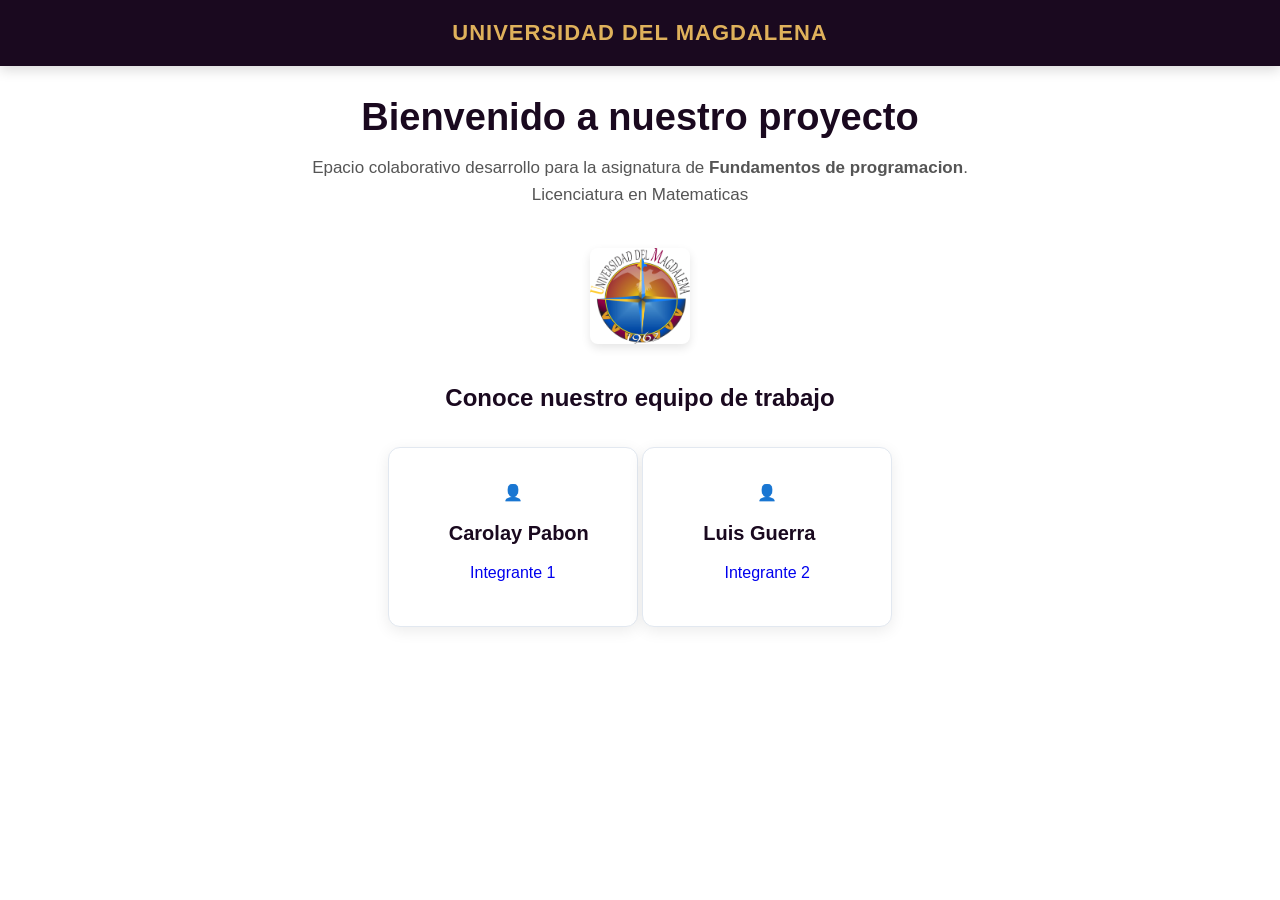
==== commit 5371e283: "commit definitivo" ====
--- a/index.html
+++ b/index.html
@@ -7,7 +7,7 @@
          <link rel="stylesheet" href="estilos.css">
         <nav class="nav-portada">
             <div class="bloque-logo">
-                <a href="index.html" class="link-logo">Univercidad del Magdalena</a>
+                <a href="index.html" class="link-logo">Universidad del Magdalena</a>
          </div>
         </nav>
     </head>
@@ -36,11 +36,6 @@
                     <span class="btn-targeta">Integrante 2</span>
                  </a> 
 
-                <a href="luispacheco.html" class="tarjeta-individual">
-                    <div class="icono-targeta">👤</div>
-                    <h3>Luis Pacheco</h3>
-                    <span class="btn-targeta">Integrante 3</span>
-                </a> 
              </div>
 
         </main>
